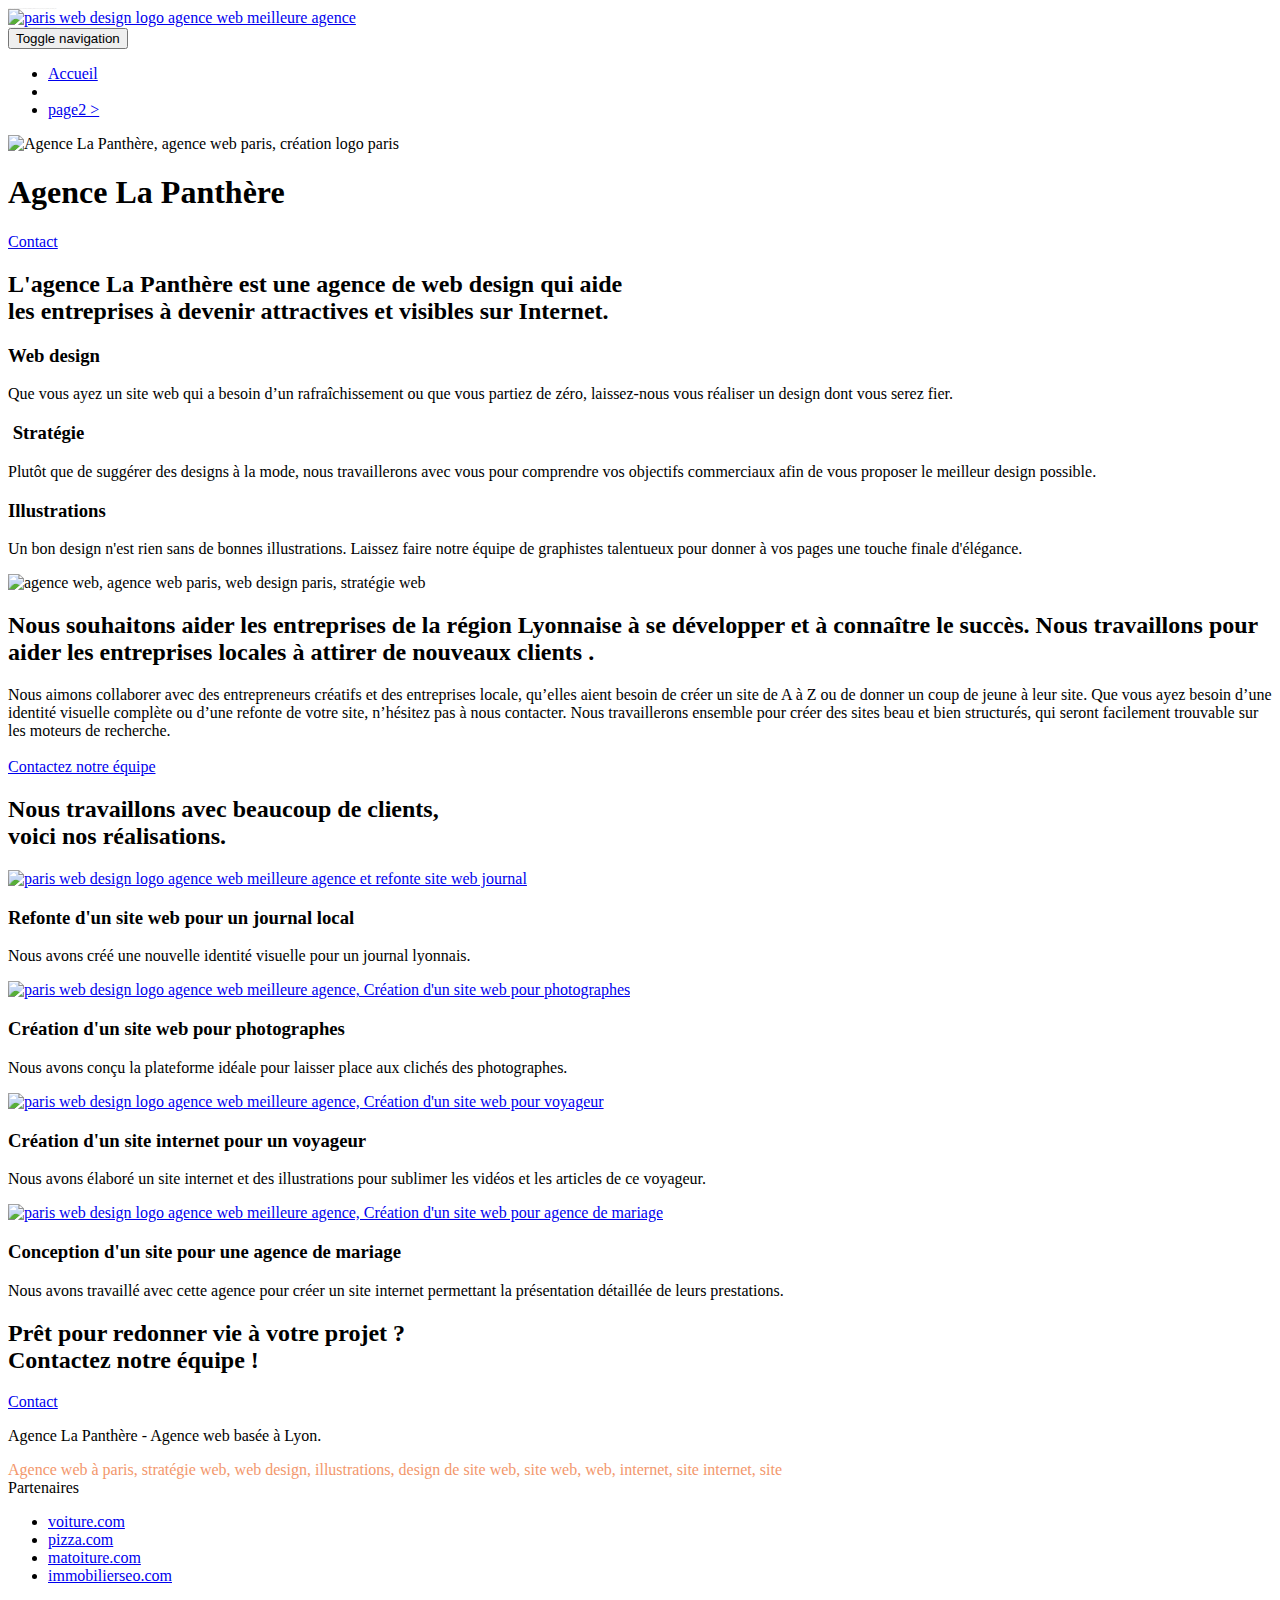
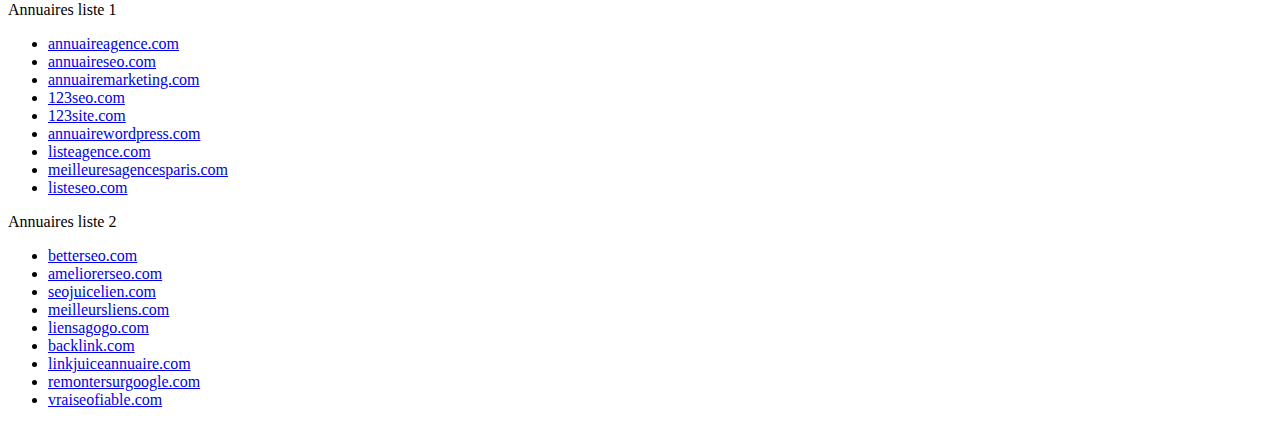
==== index.html @ a248bd43 "refonte structure des titres + header + main + footer et data-success-msg & data-fail-msg sur form" ====
<!doctype html>
<html lang="fr">
<head>
    <meta charset="utf-8">
    <meta name="keywords" content="seo, google, site web, site internet, agence design paris, agence design, agence design,agence design,agence design,agence design,agence design,agence design,agence design,agence design">
    <meta name="description" content="">
    <meta name="viewport" content="width=device-width, initial-scale=1.0, viewport-fit=cover">
    <link rel="shortcut icon" type="image/png" href="favicon.jpg">
    
	<link rel="stylesheet" type="text/css" href="./css/bootstrap.css">
	<link rel="stylesheet" type="text/css" href="style.css">
	<link rel="stylesheet" type="text/css" href="./css/font-awesome.css">
	<link rel="stylesheet" type="text/css" href="./css/et-line.css">
	
    
	<script src="./js/jquery-2.1.0.js"></script>
	<script src="./js/bootstrap.js"></script>
	<script src="./js/blocs.js"></script>
	<script src="./js/jquery.touchSwipe.js" defer></script>
	<script src="./js/gmaps.js"></script>

    <title>La Panthère</title>

    
<!-- Analytics -->
 
<!-- Analytics END -->
    
</head>
<body>
<!-- Principal conteneur -->
<div class="page-container">
    
<!-- bloc-0 -->
<header>
	<div class="bloc bgc-white l-bloc " id="bloc-0">
		<div class="container bloc-sm">
			<nav class="navbar row">
				<div class="navbar-header">
					<div class="keywords" style="color:#cccccc;font-size:1px;">Agence web à paris, stratégie web, web design, illustrations, design de site web, site web, web, internet, site internet, site</div>
					<a class="navbar-brand" href="index.html"><img src="img/agence-la-panthere-monochrome.svg" alt="paris web design logo agence web meilleure agence" height="40" /></a>
					<div class="keywords" style="color:#cccccc;font-size:1px;">Agence web à paris, stratégie web, web design, illustrations, design de site web, site web, web, internet, site internet, site</div>
					<button id="nav-toggle" type="button" class="ui-navbar-toggle navbar-toggle" data-toggle="collapse" data-target=".navbar-1">
						<span class="sr-only">Toggle navigation</span><span class="icon-bar"></span><span class="icon-bar"></span><span class="icon-bar"></span>
					</button>
				</div>
				<div class="collapse navbar-collapse navbar-1 special-dropdown-nav">
					<ul class="site-navigation nav navbar-nav">
						<li>
							<a href="index.html">Accueil</a>
						</li>
						<li>
						</li>
						<li>
							<a href="page2.html">page2 &gt;</a>
						</li>
					</ul>
				</div>
			</nav>
		</div>
	</div>
</header>
<!-- bloc-0 END -->

<main>
	<!-- bloc-1-presentation -->
	<div class="bloc bgc-dark-slate-blue bg-banniere d-bloc bg-t-edge bloc-bg-texture texture-paper b-parallax" id="bloc-1-hero">
		<div class="container bloc-lg">
			<div class="row tight-width-whitespace">
				<div class="col-sm-12">
					<img src="img/logo.png" class="center-block image-resize-mode" width="100" alt="Agence La Panthère, agence web paris, création logo paris" />
					<h1 class="text-center hero-bloc-text tc-white ">
						Agence La Panthère
					</h1>
					<div class="text-center">
						<a href="page2.html" class="btn btn-lg btn-clean btn-rd cta-hero btn-atomic-tangerine" id="cta-hero">Contact</a>
					</div>
				</div>
			</div>
		</div>
	</div>
	<!-- bloc-1-presentation END -->

	<!-- bloc-2-services -->
	<div class="bloc bgc-white l-bloc" id="bloc-2-services">
		<div class="container bloc-md">
			<div class="row">
				<div class="col-sm-12 text-center">
					<h2>L'agence La Panthère est une agence de web design qui aide<br>les entreprises à devenir attractives et visibles sur Internet.</h2>
				</div>
			</div>
			<div class="row voffset-lg med-width-whitespace">
				<div class="col-sm-4">
					<div class="text-center">
						<span class="et-icon-browser sm-shadow icon-dark-slate-blue icons icon-lg"></span>
					</div>
					<h3 class="mg-md text-center">
						Web design
					</h3>
					<p class="text-center ">
						Que vous ayez un site web qui a besoin d&rsquo;un rafraîchissement ou que vous partiez de zéro, laissez-nous vous réaliser un design dont vous serez fier.
					</p>
				</div>
				<div class="col-sm-4">
					<div class="text-center">
						<span class="et-icon-presentation sm-shadow icon-dark-slate-blue icons icon-lg"></span>
					</div>
					<h3 class="mg-md text-center">
						&nbsp;Stratégie
					</h3>
					<p class="text-center ">
						Plutôt que de suggérer des designs à la mode, nous travaillerons avec vous pour comprendre vos objectifs commerciaux afin de vous proposer le meilleur design possible.<br>
					</p>
				</div>
				<div class="col-sm-4">
					<div class="text-center">
						<span class="et-icon-edit sm-shadow icon-dark-slate-blue icons icon-lg"></span>
					</div>
					<h3 class="mg-md text-center">
						Illustrations
					</h3>
					<p class="text-center ">
						Un bon design n'est rien sans de bonnes illustrations. Laissez faire notre équipe de graphistes talentueux pour donner à vos pages une touche finale d'élégance.
					</p>
				</div>
			</div>
			<div class="row voffset-lg voffset">
				<div class="col-xs-12 col-md-8 col-md-offset-2 text-center">
					<img alt="agence web, agence web paris, web design paris, stratégie web" src="img/citation.png" />

				</div>
			</div>
		</div>
	</div>
	<!-- bloc-2-services END -->

	<!-- bloc-3-what-i-do -->
	<div class="bloc tc-white bgc-atomic-tangerine bg-presentation d-bloc bloc-bg-texture texture-paper b-parallax" id="bloc-3-what-i-do">
		<div class="container bloc-lg">
			<div class="row tight-width-whitespace black-background">
				<div class="col-sm-12">
					<h2 class="mg-md text-center tc-white">
						Nous souhaitons aider les entreprises de la région Lyonnaise à se développer et à connaître le succès. Nous travaillons pour aider les entreprises locales à attirer de nouveaux clients .<br>
					</h2>
					<p class="text-center white">
						Nous aimons collaborer avec des entrepreneurs créatifs et des entreprises locale, qu’elles aient besoin de créer un site de A à Z ou de donner un coup de jeune à leur site. Que vous ayez besoin d’une identité visuelle complète ou d’une refonte de votre site, n’hésitez pas à nous contacter. Nous travaillerons ensemble pour créer des sites beau et bien structurés, qui seront facilement trouvable sur les moteurs de recherche. <br><br><a class="ltc-white bold-link" href="page2.html">Contactez notre équipe</a><br>
					</p>
				</div>
			</div>
		</div>
	</div>
	<!-- bloc-3-what-i-do END -->

	<!-- bloc-4-portfolio -->
	<div class="bloc bgc-white bg-lines-h2-bg bg-repeat l-bloc" id="bloc-4-portfolio">
		<div class="container bloc-lg">
			<div class="row">
				<div class="col-sm-12 text-center">
					<h2>Nous travaillons avec beaucoup de clients,<br>voici nos réalisations.</h2>
				</div>
			</div>
			<div class="row tight-width-whitespace portfolio-row">
				<div class="col-sm-6">
					<a href="#" data-lightbox="img/1.jpg" data-gallery-id="gallery-1" data-caption="Refonte d'un site web pour un journal local" data-frame="snapshot-lb"><img src="img/1.jpg" alt="paris web design logo agence web meilleure agence et refonte site web journal" class="img-responsive portfolio-thumb" /></a>
					<h3 class="mg-md text-center">
						Refonte d'un site web pour un journal local
					</h3>
					<p class="text-center">
						Nous avons créé une nouvelle identité visuelle pour un journal lyonnais.
					</p>
				</div>
				<div class="col-sm-6">
					<a href="#" data-lightbox="img/2.jpg" data-gallery-id="gallery-1" data-caption="Création d'un site web pour photographes" data-frame="snapshot-lb"><img src="img/2.jpg" class="img-responsive portfolio-thumb" alt="paris web design logo agence web meilleure agence, Création d'un site web pour photographes" /></a>
					<h3 class="mg-md text-center">
						Création d'un site web pour photographes
					</h3>
					<p class="text-center">
						Nous avons conçu la plateforme idéale pour laisser place aux clichés des photographes.
					</p>
				</div>
			</div>
			<div class="row tight-width-whitespace portfolio-row">
				<div class="col-sm-6">
					<a href="#" data-lightbox="img/3.bmp" data-gallery-id="gallery-1" data-caption="Création d'un site internet pour un voyageur" data-frame="snapshot-lb"><img src="img/3.bmp" class="img-responsive portfolio-thumb" alt="paris web design logo agence web meilleure agence, Création d'un site web pour voyageur"/></a>
					<h3 class="mg-md text-center">
						Création d'un site internet pour un voyageur
					</h3>
					<p class="text-center">
						Nous avons élaboré un site internet et des illustrations pour sublimer les vidéos et les articles de ce voyageur.
					</p>
				</div>
				<div class="col-sm-6">
					<a href="#" data-lightbox="img/4.bmp" data-gallery-id="gallery-1" data-caption="Conception d'un site pour une agence de mariage" data-frame="snapshot-lb"><img src="img/4.bmp" class="img-responsive portfolio-thumb" alt="paris web design logo agence web meilleure agence, Création d'un site web pour agence de mariage" /></a>
					<h3 class="mg-md text-center">
						Conception d'un site pour une agence de mariage
					</h3>
					<p class="text-center">
						Nous avons travaillé avec cette agence pour créer un site internet permettant la présentation détaillée de leurs prestations.
					</p>
				</div>
			</div>
		</div>
	</div>
	<!-- bloc-4-portfolio END -->

	<!-- bloc-5-cta -->
	<div class="bloc bgc-dark-slate-blue bg-banniere d-bloc bloc-bg-texture texture-paper" id="bloc-5-cta">
		<div class="container bloc-lg">
			<div class="row">
				<h2 class="mg-md text-center tc-white">
					Prêt pour redonner vie à votre projet ?<br>Contactez notre équipe !
				</h2>
				<div class="col-sm-12 text-center">
					<a href="page2.html" class="btn btn-atomic-tangerine btn-clean btn-rd btn-lg cta-hero">Contact</a>
				</div>
			</div>
		</div>
	</div>
	<!-- bloc-5-cta END -->
</main>

<footer>
	<!-- Footer - bloc-8 -->
	<div class="bloc bgc-atomic-tangerine d-bloc" id="bloc-8">
		<div class="container bloc-sm">
			<div class="row">
				<div class="col-sm-12">
					<p class="text-center white">
						Agence La Panthère - Agence web basée à Lyon.<br>
					</p>
					<div class="row row-no-gutters social">
						<div class="col-sm-3">
							<div class="text-center">
								<a class="social" href="index.html"><span class="fa fa-twitter icon-md"></span></a>
							</div>
						</div>
						<div class="col-sm-3">
							<div class="text-center">
								<a class="social" href="index.html"><span class="fa fa-facebook icon-md"></span></a>
							</div>
						</div>
						<div class="col-sm-3">
							<div class="text-center">
								<a class="social" href="index.html"><span class="fa fa-dribbble icon-md"></span></a>
							</div>
						</div>
						<div class="col-sm-3">
							<div class="text-center">
								<a class="social" href="index.html"><span class="fa fa-instagram icon-md"></span></a>
							</div>
						</div>
						<div class="keywords" style="color:#F3976C;">Agence web à paris, stratégie web, web design, illustrations, design de site web, site web, web, internet, site internet, site</div>
					</div>
					<div class="row">
						<div class="col-sm-4">
							Partenaires
								<ul>
									<li><a href="voiture.com">voiture.com</a></li>
									<li><a href="pizza.com">pizza.com</a></li>
									<li><a href="matoiture.com">matoiture.com</a></li>
									<li><a href="immobilierseo.com">immobilierseo.com</a></li>
								</ul>		
						</div>
						<div class="col-sm-4">
							Annuaires liste 1
							<ul>
								<li><a href="annuaireagence.com">annuaireagence.com</a></li>
								<li><a href="annuaireseo.com">annuaireseo.com</a></li>
								<li><a href="annuairemarketing.com">annuairemarketing.com</a></li>
								<li><a href="123seoture.com">123seo.com</a></li>
								<li><a href="123site.com">123site.com</a></li>
								<li><a href="annuairewordpress.com">annuairewordpress.com</a></li>
								<li><a href="listeagence.com">listeagence.com</a></li>
								<li><a href="meilleuresagencesparis.com">meilleuresagencesparis.com</a></li>
								<li><a href="listeseo.com">listeseo.com</a></li>
							</ul>
						</div>
						<div class="col-sm-4">
							Annuaires liste 2
							<ul>
								<li><a href="betterseo.com">betterseo.com</a></li>
								<li><a href="ameliorerseo.com">ameliorerseo.com</a></li>
								<li><a href="seojuicelien.com">seojuicelien.com</a></li>
								<li><a href="meilleursliens.com">meilleursliens.com</a></li>
								<li><a href="liensagogo.com">liensagogo.com</a></li>
								<li><a href="backlink.com">backlink.com</a></li>
								<li><a href="linkjuiceannuaire.com">linkjuiceannuaire.com</a></li>
								<li><a href="remontersurgoogle.com">remontersurgoogle.com</a></li>
								<li><a href="vraiseofiable.com">vraiseofiable.com</a></li>
							</ul>
						</div>
					</div>
				</div>
			</div>
		</div>
	</div>
	<!-- Footer - bloc-8 END -->
</footer>
</div>
<!-- Principal conteneur END -->
    

</body>
</html>
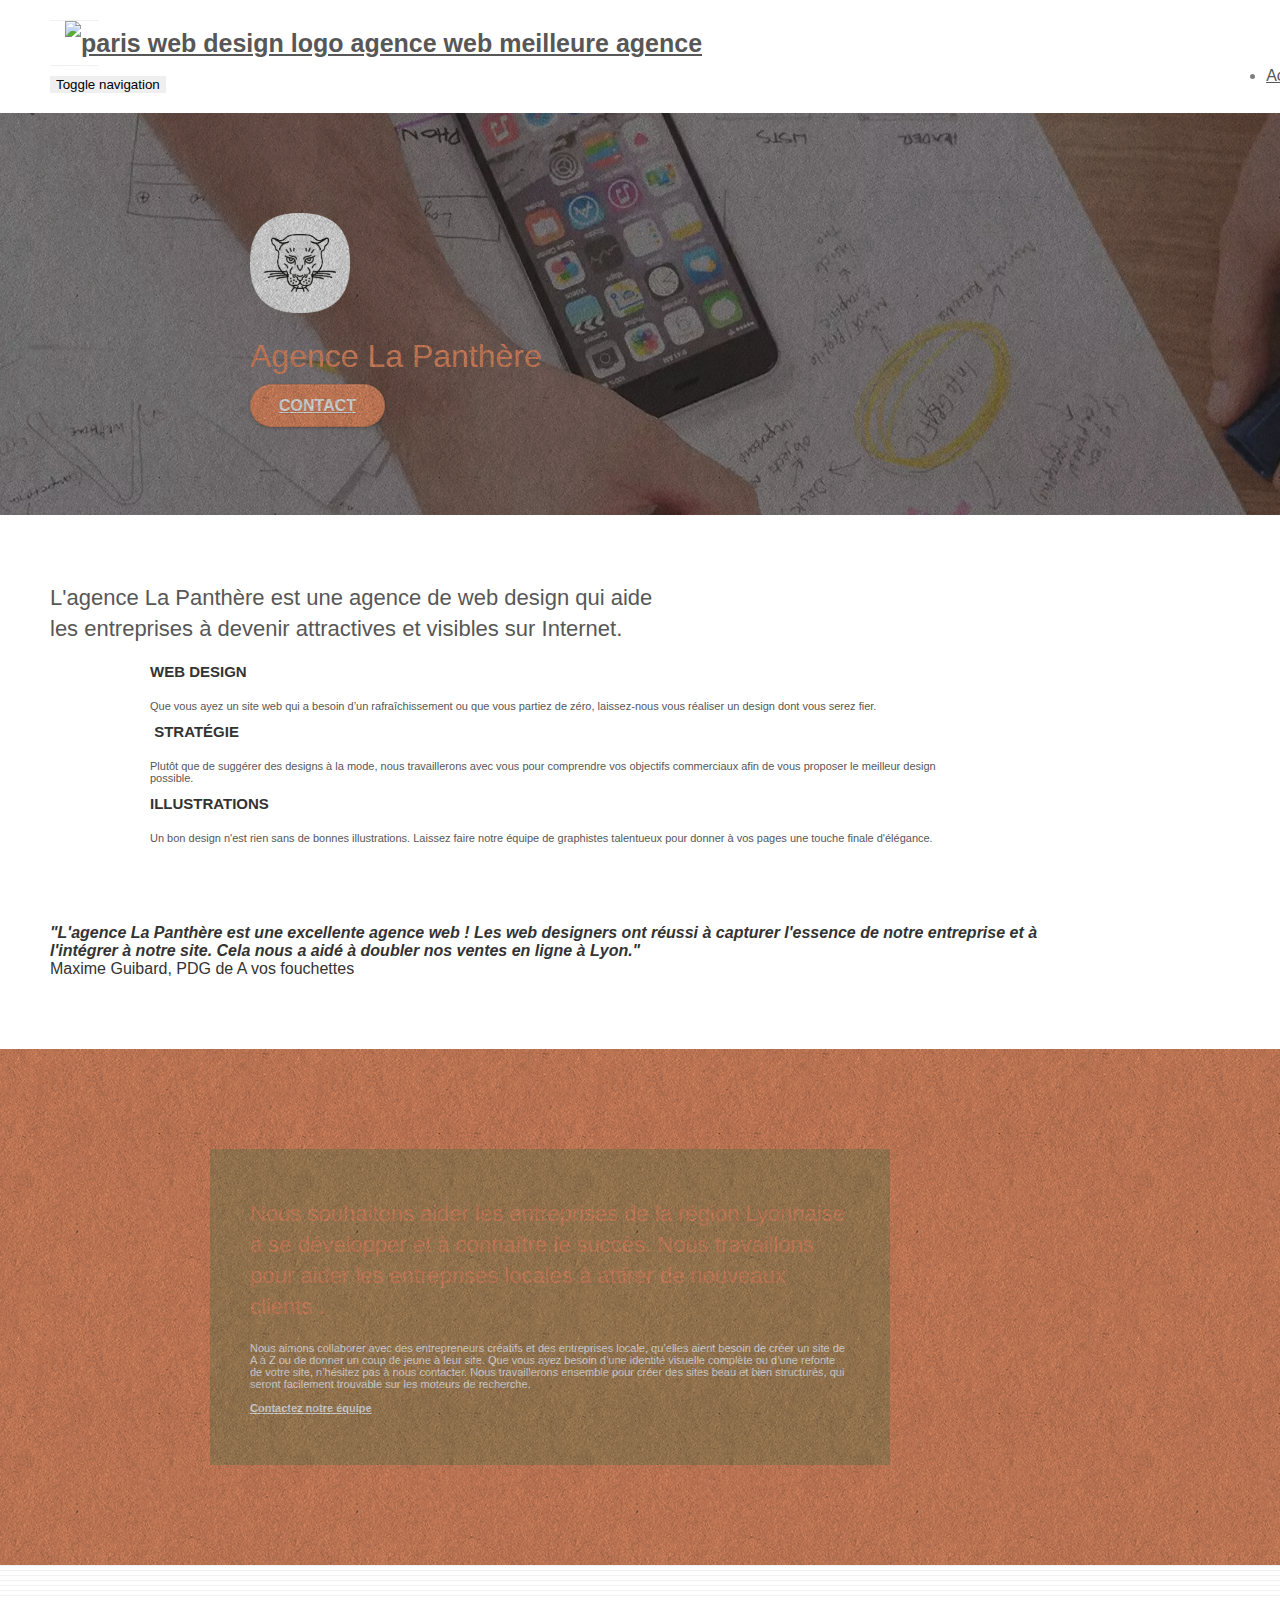
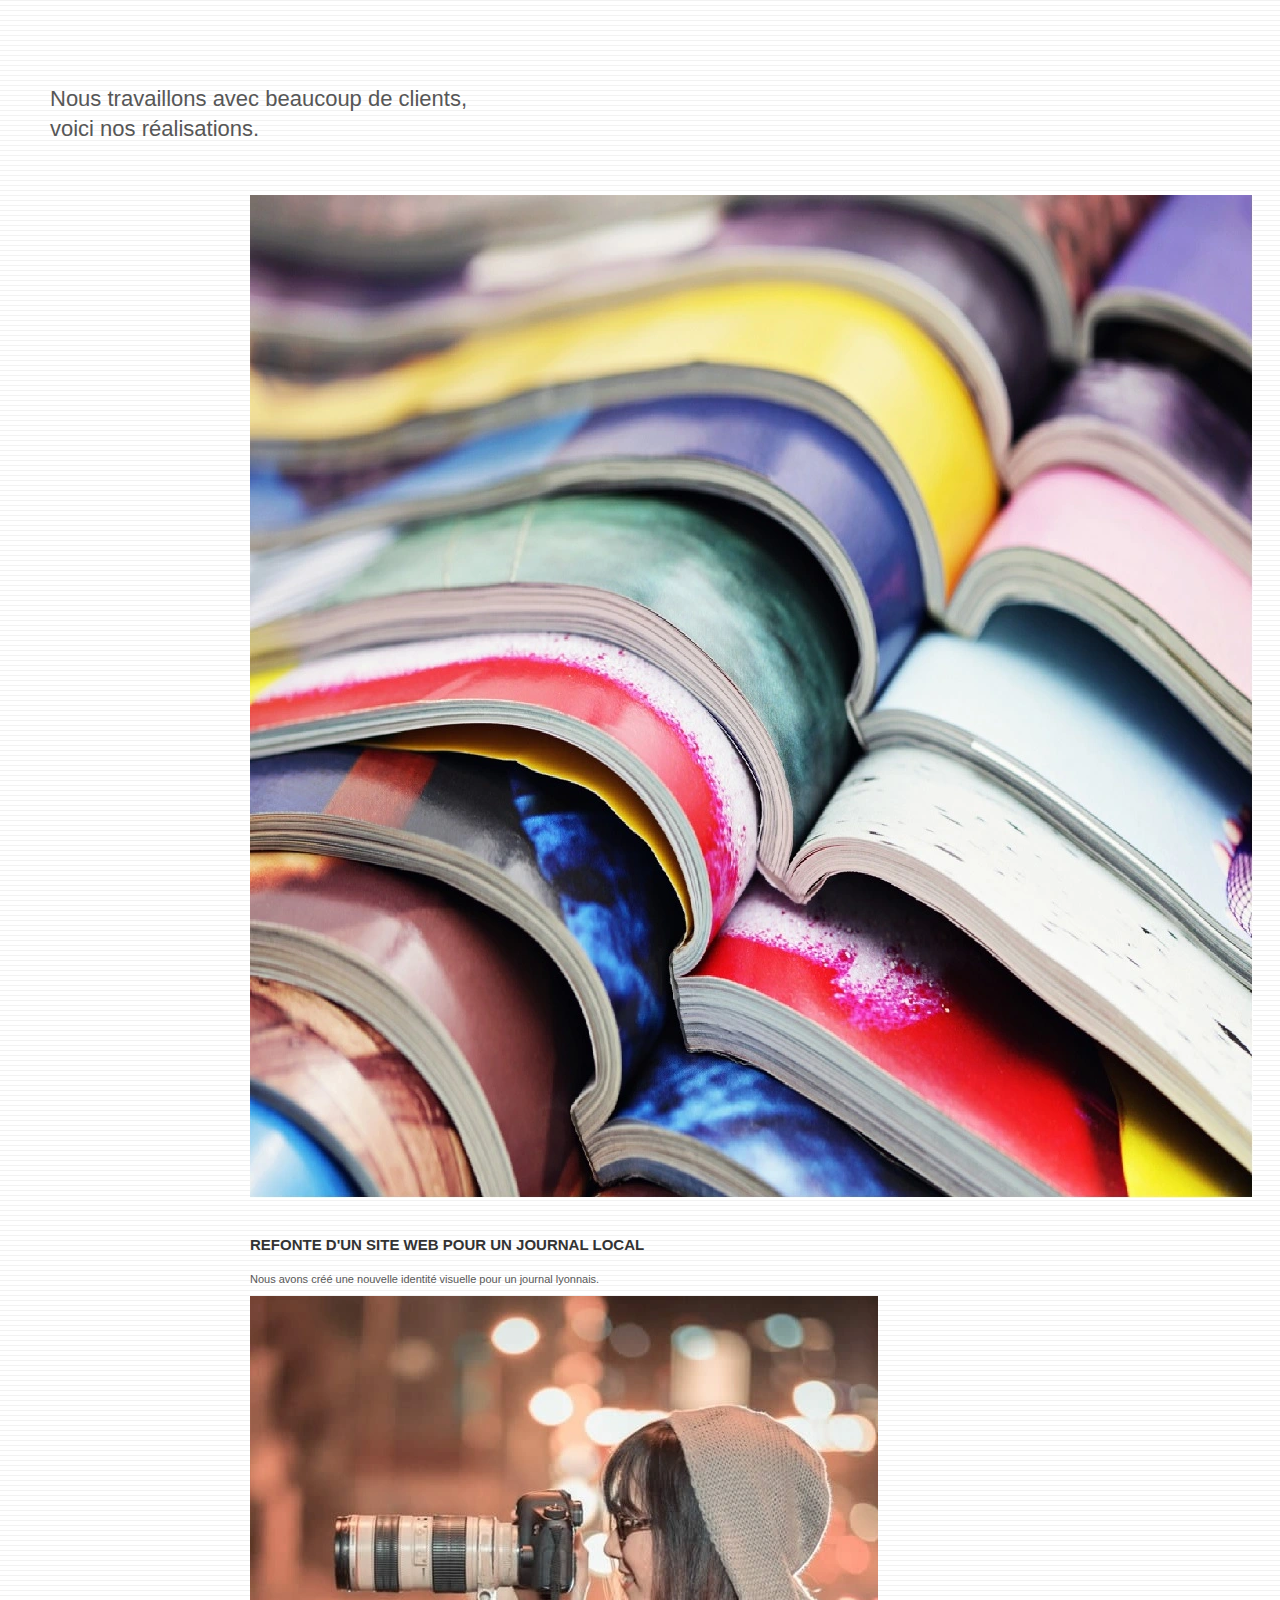
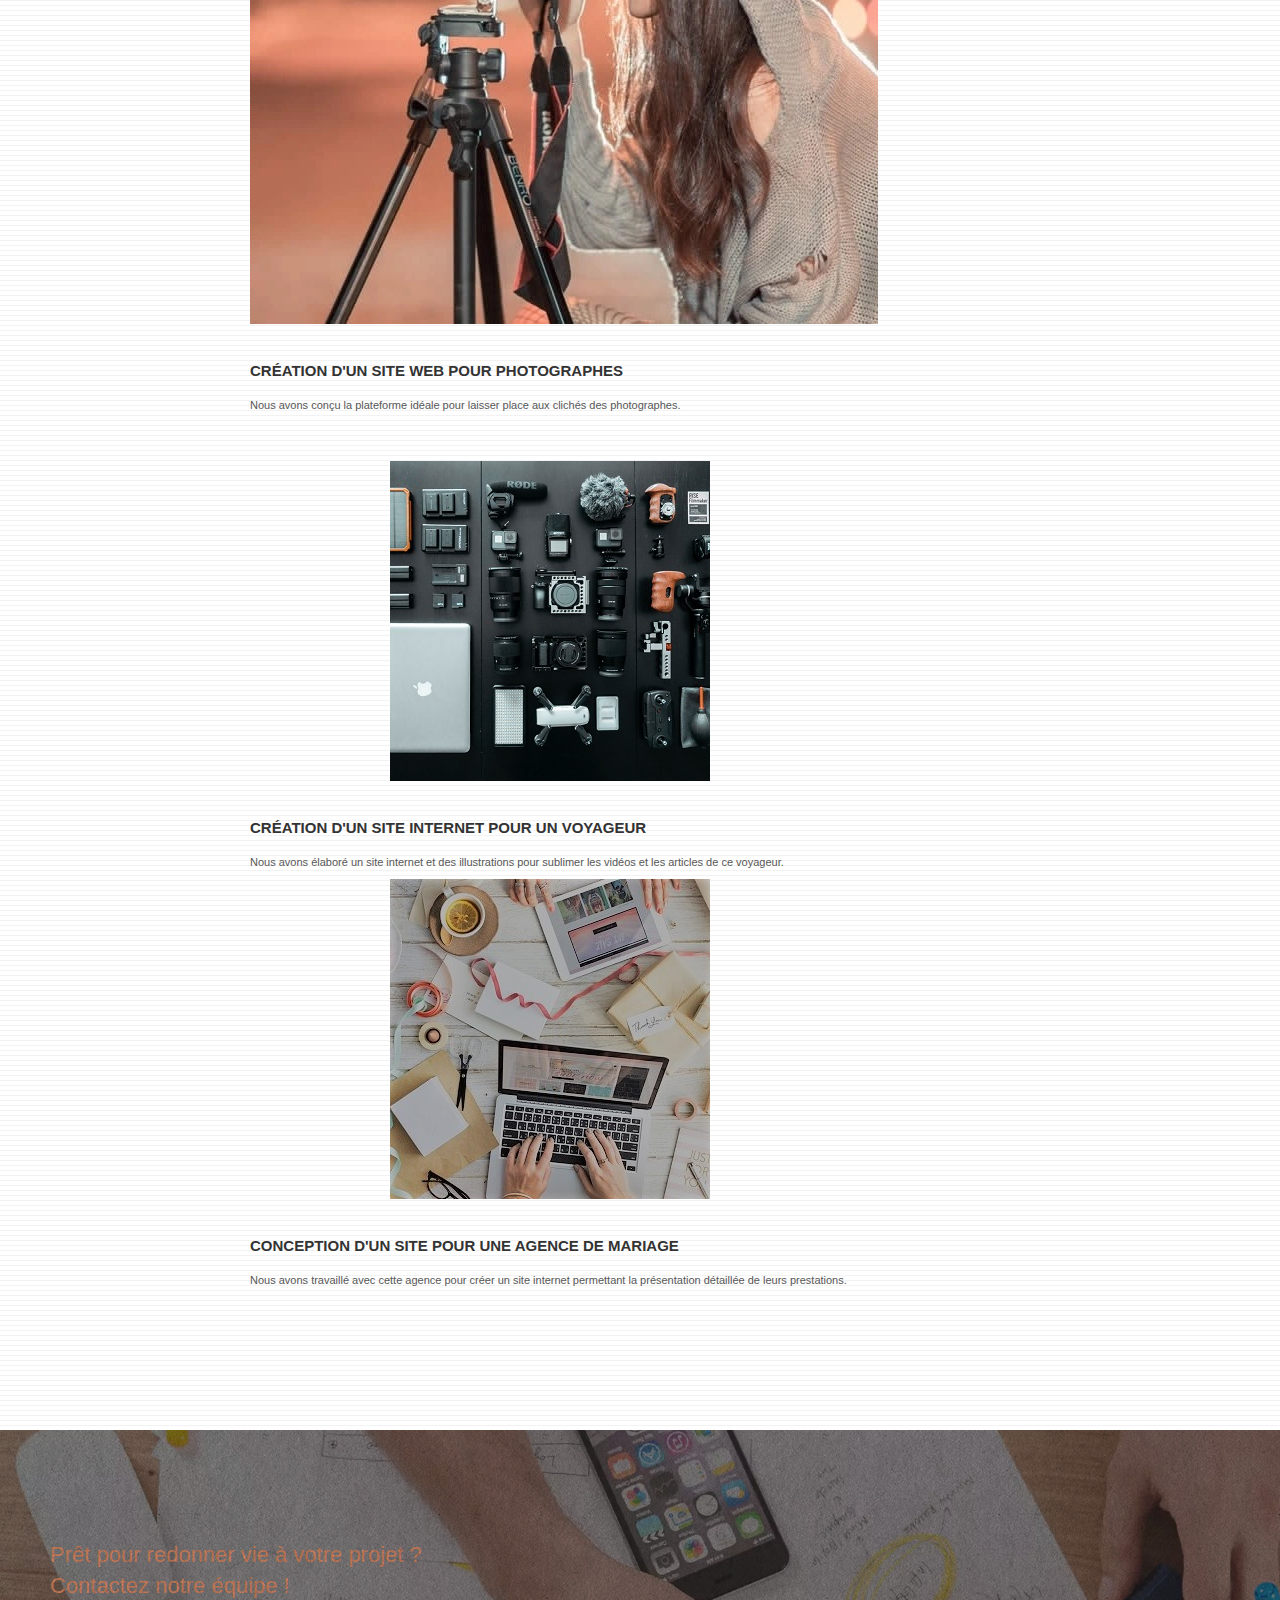
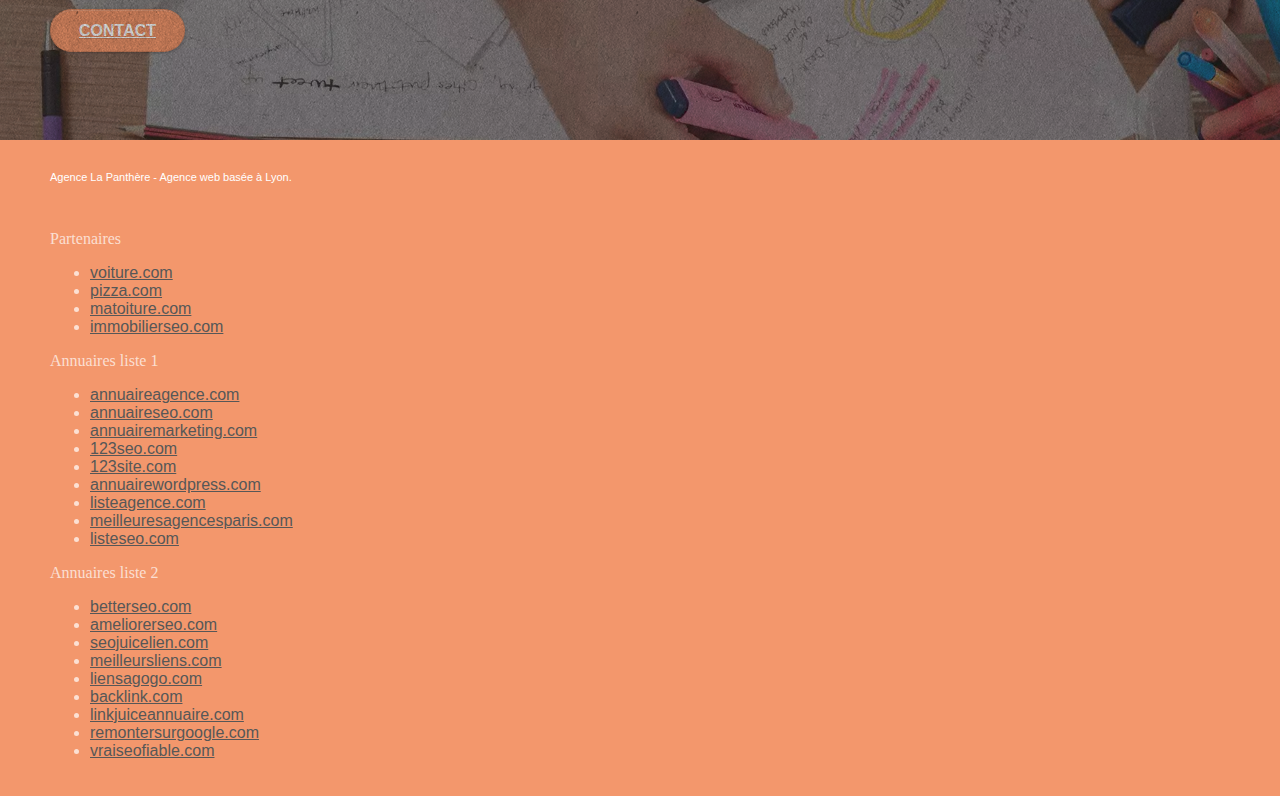
==== commit aa91e0fa: "changed format image to webp for optimisation" ====
--- a/index.html
+++ b/index.html
@@ -5,7 +5,7 @@
     <meta name="keywords" content="seo, google, site web, site internet, agence design paris, agence design, agence design,agence design,agence design,agence design,agence design,agence design,agence design,agence design">
     <meta name="description" content="">
     <meta name="viewport" content="width=device-width, initial-scale=1.0, viewport-fit=cover">
-    <link rel="shortcut icon" type="image/png" href="favicon.jpg">
+    <link rel="shortcut icon" href="favicon.ico">
     
 	<link rel="stylesheet" type="text/css" href="./css/bootstrap.css">
 	<link rel="stylesheet" type="text/css" href="style.css">
@@ -68,7 +68,7 @@
 		<div class="container bloc-lg">
 			<div class="row tight-width-whitespace">
 				<div class="col-sm-12">
-					<img src="img/logo.png" class="center-block image-resize-mode" width="100" alt="Agence La Panthère, agence web paris, création logo paris" />
+					<img src="img_webp/logo.webp" class="center-block image-resize-mode" width="100" alt="Agence La Panthère, agence web paris, création logo paris" />
 					<h1 class="text-center hero-bloc-text tc-white ">
 						Agence La Panthère
 					</h1>
@@ -126,8 +126,12 @@
 			</div>
 			<div class="row voffset-lg voffset">
 				<div class="col-xs-12 col-md-8 col-md-offset-2 text-center">
-					<img alt="agence web, agence web paris, web design paris, stratégie web" src="img/citation.png" />
-
+					<h4><i><b>"L'agence La Panthère est une excellente agence web ! Les
+						web designers ont réussi à capturer l'essence de notre
+						entreprise et à l'intégrer à notre site. Cela nous a aidé à
+						doubler nos ventes en ligne à Lyon."</i></b><br>
+						Maxime Guibard, PDG de A vos fouchettes
+					</h4>
 				</div>
 			</div>
 		</div>
@@ -161,7 +165,7 @@
 			</div>
 			<div class="row tight-width-whitespace portfolio-row">
 				<div class="col-sm-6">
-					<a href="#" data-lightbox="img/1.jpg" data-gallery-id="gallery-1" data-caption="Refonte d'un site web pour un journal local" data-frame="snapshot-lb"><img src="img/1.jpg" alt="paris web design logo agence web meilleure agence et refonte site web journal" class="img-responsive portfolio-thumb" /></a>
+					<a href="#" data-lightbox="img_webp/1.webp" data-gallery-id="gallery-1" data-caption="Refonte d'un site web pour un journal local" data-frame="snapshot-lb"><img src="img_webp/1.webp" alt="paris web design logo agence web meilleure agence et refonte site web journal" class="img-responsive portfolio-thumb" /></a>
 					<h3 class="mg-md text-center">
 						Refonte d'un site web pour un journal local
 					</h3>
@@ -170,7 +174,7 @@
 					</p>
 				</div>
 				<div class="col-sm-6">
-					<a href="#" data-lightbox="img/2.jpg" data-gallery-id="gallery-1" data-caption="Création d'un site web pour photographes" data-frame="snapshot-lb"><img src="img/2.jpg" class="img-responsive portfolio-thumb" alt="paris web design logo agence web meilleure agence, Création d'un site web pour photographes" /></a>
+					<a href="#" data-lightbox="img_webp/2.webp" data-gallery-id="gallery-1" data-caption="Création d'un site web pour photographes" data-frame="snapshot-lb"><img src="img_webp/2.webp" class="img-responsive portfolio-thumb" alt="paris web design logo agence web meilleure agence, Création d'un site web pour photographes" /></a>
 					<h3 class="mg-md text-center">
 						Création d'un site web pour photographes
 					</h3>
@@ -181,7 +185,7 @@
 			</div>
 			<div class="row tight-width-whitespace portfolio-row">
 				<div class="col-sm-6">
-					<a href="#" data-lightbox="img/3.bmp" data-gallery-id="gallery-1" data-caption="Création d'un site internet pour un voyageur" data-frame="snapshot-lb"><img src="img/3.bmp" class="img-responsive portfolio-thumb" alt="paris web design logo agence web meilleure agence, Création d'un site web pour voyageur"/></a>
+					<a href="#" data-lightbox="img_webp/3.webp" data-gallery-id="gallery-1" data-caption="Création d'un site internet pour un voyageur" data-frame="snapshot-lb"><img src="img_webp/3.webp" class="img-responsive portfolio-thumb" alt="paris web design logo agence web meilleure agence, Création d'un site web pour voyageur"/></a>
 					<h3 class="mg-md text-center">
 						Création d'un site internet pour un voyageur
 					</h3>
@@ -190,7 +194,7 @@
 					</p>
 				</div>
 				<div class="col-sm-6">
-					<a href="#" data-lightbox="img/4.bmp" data-gallery-id="gallery-1" data-caption="Conception d'un site pour une agence de mariage" data-frame="snapshot-lb"><img src="img/4.bmp" class="img-responsive portfolio-thumb" alt="paris web design logo agence web meilleure agence, Création d'un site web pour agence de mariage" /></a>
+					<a href="#" data-lightbox="img_webp/4.webp" data-gallery-id="gallery-1" data-caption="Conception d'un site pour une agence de mariage" data-frame="snapshot-lb"><img src="img_webp/4.webp" class="img-responsive portfolio-thumb" alt="paris web design logo agence web meilleure agence, Création d'un site web pour agence de mariage" /></a>
 					<h3 class="mg-md text-center">
 						Conception d'un site pour une agence de mariage
 					</h3>
--- a/style.css
+++ b/style.css
@@ -0,0 +1,1042 @@
+body {
+    margin: 0;
+    padding: 0;
+    background: #FFF;
+    overflow-x: hidden;
+    -webkit-font-smoothing: antialiased;
+    -moz-osx-font-smoothing: grayscale;
+}
+
+a,
+button {
+    transition: all .3s ease-in-out;
+    outline: none!important;
+}
+
+a:hover {
+    text-decoration: none;
+    cursor: pointer;
+}
+
+#page-loading-blocs-notifaction {
+    position: fixed;
+    top: 0;
+    bottom: 0;
+    width: 100%;
+    z-index: 100000;
+    background: #FFFFFF url("img/pageload-spinner.gif") no-repeat center center;
+}
+
+.bloc {
+    width: 100%;
+    clear: both;
+    background: 50% 50% no-repeat;
+    padding: 0 50px;
+    -webkit-background-size: cover;
+    -moz-background-size: cover;
+    -o-background-size: cover;
+    background-size: cover;
+    position: relative;
+}
+
+.bloc .container {
+    padding-left: 0;
+    padding-right: 0;
+}
+
+.bloc-lg {
+    padding: 100px 50px;
+}
+
+.bloc-md {
+    padding: 50px;
+}
+
+.bloc-sm {
+    padding: 20px 50px;
+}
+
+.bg-center,
+.bg-l-edge,
+.bg-r-edge,
+.bg-t-edge,
+.bg-b-edge,
+.bg-tl-edge,
+.bg-bl-edge,
+.bg-tr-edge,
+.bg-br-edge,
+.bg-repeat {
+    -webkit-background-size: auto!important;
+    -moz-background-size: auto!important;
+    -o-background-size: auto!important;
+    background-size: auto!important;
+}
+
+.bg-repeat {
+    background: repeat;
+}
+
+.bg-t-edge {
+    background: top no-repeat;
+}
+
+.bloc-bg-texture::before {
+    content: "";
+    background-size: 2px 2px;
+    position: absolute;
+    top: 0;
+    bottom: 0;
+    left: 0;
+    right: 0;
+}
+
+.texture-paper::before {
+    background: url("img_webp/texture-paper.webp");
+    background-size: 280px 280px;
+}
+
+.b-parallax {
+    background-attachment: fixed;
+}
+
+.d-bloc {
+    color: rgba(255, 255, 255, .7);
+}
+
+.d-bloc button:hover {
+    color: rgba(255, 255, 255, .9);
+}
+
+.d-bloc .icon-round,
+.d-bloc .icon-square,
+.d-bloc .icon-rounded,
+.d-bloc .icon-semi-rounded-a,
+.d-bloc .icon-semi-rounded-b {
+    border-color: rgba(255, 255, 255, .9);
+}
+
+.d-bloc .divider-h span {
+    border-color: rgba(255, 255, 255, .2);
+}
+
+.d-bloc .a-btn,
+.d-bloc .navbar a,
+.d-bloc .navbar-brand,
+.d-bloc a .icon-sm,
+.d-bloc a .icon-md,
+.d-bloc a .icon-lg,
+.d-bloc a .icon-xl,
+.d-bloc h1 a,
+.d-bloc h2 a,
+.d-bloc h3 a,
+.d-bloc h4 a,
+.d-bloc h5 a,
+.d-bloc h6 a,
+.d-bloc p a {
+    color: rgba(255, 255, 255, .6);
+}
+
+.d-bloc .a-btn:hover,
+.d-bloc .navbar a:hover,
+.d-bloc .navbar-brand:hover,
+.d-bloc a:hover .icon-sm,
+.d-bloc a:hover .icon-md,
+.d-bloc a:hover .icon-lg,
+.d-bloc a:hover .icon-xl,
+.d-bloc h1 a:hover,
+.d-bloc h2 a:hover,
+.d-bloc h3 a:hover,
+.d-bloc h4 a:hover,
+.d-bloc h5 a:hover,
+.d-bloc h6 a:hover,
+.d-bloc p a:hover {
+    color: rgba(255, 255, 255, 1);
+}
+
+.d-bloc .navbar-toggle .icon-bar {
+    background: rgba(255, 255, 255, 1);
+}
+
+.d-bloc .btn-wire,
+.d-bloc .btn-wire:hover {
+    color: rgba(255, 255, 255, 1);
+    border-color: rgba(255, 255, 255, 1);
+}
+
+.d-bloc .panel {
+    color: rgba(0, 0, 0, .5);
+}
+
+.d-bloc .panel button:hover {
+    color: rgba(0, 0, 0, .7);
+}
+
+.d-bloc .panel icon {
+    border-color: rgba(0, 0, 0, .7);
+}
+
+.d-bloc .panel .divider-h span {
+    border-color: rgba(0, 0, 0, .1);
+}
+
+.d-bloc .panel .a-btn {
+    color: rgba(0, 0, 0, .6);
+}
+
+.d-bloc .panel .a-btn:hover {
+    color: rgba(0, 0, 0, 1);
+}
+
+.d-bloc .panel .btn-wire,
+.d-bloc .panel .btn-wire:hover {
+    color: rgba(0, 0, 0, .7);
+    border-color: rgba(0, 0, 0, .3);
+}
+
+.d-bloc .panel,
+.l-bloc {
+    color: rgba(0, 0, 0, .5);
+}
+
+.d-bloc .panel button:hover,
+.l-bloc button:hover {
+    color: rgba(0, 0, 0, .7);
+}
+
+.l-bloc .icon-round,
+.l-bloc .icon-square,
+.l-bloc .icon-rounded,
+.l-bloc .icon-semi-rounded-a,
+.l-bloc .icon-semi-rounded-b {
+    border-color: rgba(0, 0, 0, .7);
+}
+
+.d-bloc .panel .divider-h span,
+.l-bloc .divider-h span {
+    border-color: rgba(0, 0, 0, .1);
+}
+
+.d-bloc .panel .a-btn,
+.l-bloc .a-btn,
+.l-bloc .navbar a,
+.l-bloc .navbar-brand,
+.l-bloc a .icon-sm,
+.l-bloc a .icon-md,
+.l-bloc a .icon-lg,
+.l-bloc a .icon-xl,
+.l-bloc h1 a,
+.l-bloc h2 a,
+.l-bloc h3 a,
+.l-bloc h4 a,
+.l-bloc h5 a,
+.l-bloc h6 a,
+.l-bloc p a {
+    color: rgba(0, 0, 0, .6);
+}
+
+.d-bloc .panel .a-btn:hover,
+.l-bloc .a-btn:hover,
+.l-bloc .navbar a:hover,
+.l-bloc .navbar-brand:hover,
+.l-bloc a:hover .icon-sm,
+.l-bloc a:hover .icon-md,
+.l-bloc a:hover .icon-lg,
+.l-bloc a:hover .icon-xl,
+.l-bloc h1 a:hover,
+.l-bloc h2 a:hover,
+.l-bloc h3 a:hover,
+.l-bloc h4 a:hover,
+.l-bloc h5 a:hover,
+.l-bloc h6 a:hover,
+.l-bloc p a:hover {
+    color: rgba(0, 0, 0, 1);
+}
+
+.l-bloc .navbar-toggle .icon-bar {
+    color: rgba(0, 0, 0, .6);
+}
+
+.d-bloc .panel .btn-wire,
+.d-bloc .panel .btn-wire:hover,
+.l-bloc .btn-wire,
+.l-bloc .btn-wire:hover {
+    color: rgba(0, 0, 0, .7);
+    border-color: rgba(0, 0, 0, .3);
+}
+
+.voffset {
+    margin-top: 30px;
+}
+
+.voffset-lg {
+    margin-top: 80px;
+}
+
+.row-no-gutters {
+    margin-right: 0;
+    margin-left: 0;
+}
+
+.row.row-no-gutters > [class^="col-"],
+.row.row-no-gutters > [class*=" col-"] {
+    padding-right: 0;
+    padding-left: 0;
+}
+
+#bloc-1-hero h1 {
+    font-size: 32px;
+}
+
+.navbar {
+    margin-bottom: 0;
+    z-index: 1;
+}
+
+.navbar-brand {
+    height: auto;
+    padding: 3px 15px;
+    font-size: 25px;
+    font-weight: normal;
+    font-weight: 600;
+    line-height: 44px;
+}
+
+.navbar-brand img {
+    max-height: 200px;
+    margin: 0 5px 0 0;
+    display: inline;
+}
+
+.navbar-brand img[src$=svg] {
+    min-width: 100px;
+}
+
+.nav-center .navbar-brand img {
+    margin: 0;
+}
+
+.navbar .nav {
+    padding-top: 2px;
+    margin-right: -16px;
+    float: right;
+    z-index: 1;
+}
+
+.nav > li {
+    float: left;
+    margin-top: 4px;
+    font-size: 16px;
+}
+
+.navbar-nav .open .dropdown-menu > li > a {
+    text-align: inherit;
+}
+
+.nav > li a:hover,
+.nav > li a:focus {
+    background: transparent;
+}
+
+.navbar-toggle {
+    margin: 10px 10px 0 0;
+    border: 0px;
+}
+
+.navbar-toggle:hover {
+    background: transparent!important;
+}
+
+.navbar-toggle .icon-bar {
+    background-color: rgba(0, 0, 0, .5);
+    width: 26px;
+}
+
+.nav-invert .navbar .nav {
+    float: left;
+}
+
+.nav-invert .navbar-header,
+.nav-invert .navbar-brand {
+    float: right;
+    position: relative;
+    z-index: 2;
+}
+
+@media (min-width: 768px) {
+    .site-navigation {
+        position: absolute;
+        top: 50%;
+        right: 20px;
+        transform: translate(0, -50%);
+        -webkit-transform: translateY(-50%);
+    }
+    .nav > li .dropdown-menu a,
+    .nav > li .dropdown-menu a:hover {
+        color: #484848;
+    }
+    .nav-invert .site-navigation {
+        left: 0;
+        right: 0;
+    }
+    .nav-center {
+        text-align: center;
+    }
+    .nav-center .navbar-header {
+        width: 100%;
+    }
+    .nav-center .navbar-header,
+    .nav-center .navbar-brand,
+    .nav-center .nav > li {
+        float: none;
+        display: inline-block;
+    }
+    .nav-center .site-navigation {
+        position: relative;
+        width: 100%;
+        right: 0;
+        margin-right: 0px;
+        margin-top: 20px;
+    }
+    .nav-center.mini-nav .navbar-toggle {
+        float: none;
+        margin: 10px auto 0;
+    }
+}
+
+.nav > li > .dropdown a {
+    background: none!important;
+    display: block;
+    padding: 14px 15px;
+}
+
+nav .caret {
+    margin: 0 5px;
+}
+
+.dropdown-menu .dropdown-menu {
+    top: -8px;
+    left: 100%;
+}
+
+.dropdown-menu .dropmenu-flow-right {
+    top: 100%;
+    left: 0;
+    margin-left: -1px;
+    border-top-left-radius: 0;
+    border-top-right-radius: 0;
+}
+
+.dropdown-menu .dropdown span {
+    border: 4px solid black;
+    border-top-color: transparent;
+    border-right-color: transparent;
+    border-bottom-color: transparent;
+    margin: 6px -5px 0 0!important;
+    float: right;
+}
+
+.mg-md {
+    margin-top: 10px;
+    margin-bottom: 20px;
+}
+
+.mg-lg {
+    margin-top: 10px;
+    margin-bottom: 40px;
+}
+
+.btn {
+    margin: 0 5px 5px 0;
+}
+
+.btn.pull-right {
+    margin: 0 0 5px 5px;
+}
+
+.btn-d,
+.btn-d:hover,
+.btn-d:focus {
+    color: #FFF;
+    background: rgba(0, 0, 0, .3);
+}
+
+button {
+    outline: none!important;
+}
+
+.btn-rd {
+    border-radius: 40px;
+}
+
+.btn-clean {
+    border: 1px solid rgba(0, 0, 0, .08);
+    border-bottom-color: rgba(0, 0, 0, .1);
+    text-shadow: 0 1px 0 rgba(0, 0, 1, .1);
+    box-shadow: 0 1px 3px rgba(0, 0, 1, .25), inset 0 1px 0 0 rgba(255, 255, 255, .15);
+}
+
+.icon-md {
+    font-size: 30px!important;
+}
+
+.icon-lg {
+    font-size: 60px!important;
+}
+
+.sm-shadow {
+    text-shadow: 0 1px 2px rgba(0, 0, 0, .3);
+}
+
+.panel-sq,
+.panel-sq .panel-heading,
+.panel-sq .panel-footer {
+    border-radius: 0;
+}
+
+.panel-rd {
+    border-radius: 30px;
+}
+
+.panel-rd .panel-heading {
+    border-radius: 29px 29px 0 0;
+}
+
+.panel-rd .panel-footer {
+    border-radius: 0 0 29px 29px;
+}
+
+.form-control {
+    border-color: rgba(0, 0, 0, .1);
+    box-shadow: none;
+}
+
+.scrollToTop {
+    width: 40px;
+    height: 40px;
+    position: fixed;
+    bottom: 20px;
+    right: 20px;
+    opacity: 0;
+    z-index: 500;
+    transition: all .3s ease-in-out;
+}
+
+.scrollToTop span {
+    margin-top: 6px;
+}
+
+.showScrollTop {
+    font-size: 14px;
+    opacity: 1;
+}
+
+a[data-lightbox] {
+    position: relative;
+    display: block;
+    text-align: center;
+}
+
+a[data-lightbox]:hover::before {
+    content: "+";
+    font-family: "HelveticaNeue-Light", "Helvetica Neue Light", "Helvetica Neue", Helvetica, Arial;
+    font-size: 32px;
+    width: 50px;
+    height: 50px;
+    margin-left: -25px;
+    border-radius: 50%;
+    background: rgba(0, 0, 0, .6);
+    color: #FFF;
+    font-weight: 100;
+    z-index: 1;
+    position: absolute;
+    top: 50%;
+    transform: translateY(-50%);
+    -webkit-transform: translateY(-50%);
+}
+
+a[data-lightbox]:hover img {
+    opacity: 0.6;
+    -webkit-animation-fill-mode: none;
+    animation-fill-mode: none;
+}
+
+#lightbox-modal {
+    display: flex;
+    align-items: center;
+}
+
+#lightbox-modal .modal-dialog {
+    width: 90%;
+    max-width: 900px;
+    margin: 0 auto 0;
+}
+
+#lightbox-modal .modal-dialog img {
+    max-height: 90vh;
+    margin: 0 auto;
+}
+
+.lightbox-caption {
+    padding: 20px;
+    color: #FFF;
+    background: rgba(0, 0, 0, .5);
+    position: absolute;
+    left: 15px;
+    right: 15px;
+    bottom: 5px;
+}
+
+.close-lightbox {
+    color: #FFF;
+    font-size: 30px;
+    position: absolute;
+    top: 20px;
+    right: 20px;
+    z-index: 20;
+    background: rgba(0, 0, 0, .5);
+    border: none;
+    line-height: 30px;
+    padding: 0 9px 5px;
+    opacity: 0.3;
+}
+
+.close-lightbox:hover,
+.next-lightbox:hover,
+.prev-lightbox:hover {
+    opacity: 1.0;
+    color: #FFF;
+}
+
+.next-lightbox,
+.prev-lightbox {
+    font-size: 20px;
+    color: rgba(255, 255, 255, .9);
+    background: rgba(0, 0, 0, .5);
+    transition: all .2s ease-in-out;
+    position: absolute;
+    top: 45%;
+    z-index: 1;
+    opacity: 0.4;
+}
+
+.next-lightbox {
+    padding: 6px 8px 1px 13px;
+    right: 25px;
+}
+
+.prev-lightbox {
+    padding: 6px 13px 1px 10px;
+    left: 25px;
+}
+
+.snapshot-lb .modal-body {
+    padding-bottom: 45px;
+}
+
+.snapshot-lb .lightbox-caption {
+    padding: 0;
+    color: rgba(0, 0, 0, .5);
+    background: none;
+}
+
+h1,
+h2,
+h3,
+h4,
+h5,
+h6,
+p,
+label,
+.btn,
+a {
+    font-family: "helvetica";
+    font-weight: 400;
+    color: #575757!important;
+}
+
+.container {
+    max-width: 1000px;
+}
+
+.hero-bloc-text {
+    font-size: 38px;
+}
+
+.hero-bloc-text-sub {
+    font-size: 36px;
+}
+
+.statement-bloc-text {
+    line-height: 26px;
+    font-style: italic;
+    font-size: 20px;
+    text-align: center;
+    font-weight: lighter;
+    max-width: 520px;
+    margin: auto auto auto auto;
+}
+
+p {
+    font-size: 11px;
+}
+
+.tight-width-whitespace {
+    max-width: 600px;
+    margin: auto auto auto auto;
+}
+
+.h1 {
+    font-size: 20px;
+    font-family: "Open Sans";
+}
+
+.cta-hero {
+    margin-top: 22px;
+    color: #FFFFFF!important;
+    text-transform: uppercase;
+    padding: 12px 28px 12px 28px;
+    font-size: 16px;
+    font-weight: 700;
+}
+
+.social {
+    max-width: 400px;
+    margin: auto auto auto auto;
+}
+
+h2 {
+    font-size: 22px;
+    line-height: 1.4em;
+}
+
+h3 {
+    font-size: 15px;
+    text-transform: uppercase;
+    font-weight: 700;
+    color: #333333!important;
+}
+
+.med-width-whitespace {
+    max-width: 800px;
+    margin: auto auto auto auto;
+    box-shadow: 0px 0px 0px #000000;
+}
+
+h1 {
+    color: #333333!important;
+}
+
+h4 {
+    color: #333333!important;
+}
+
+.icons {
+    margin-bottom: 14px;
+    margin-top: 24px;
+}
+
+.white {
+    color: #FFFFFF!important;
+}
+
+.portfolio-thumb {
+    margin-bottom: 24px;
+}
+
+.portfolio-row {
+    margin-bottom: 44px;
+    margin-top: 50px;
+}
+
+.avatar {
+    box-shadow: 0px 4px 9px rgba(0, 0, 0, 0.3);
+}
+
+.black-background {
+    background-color: rgba(165, 147, 99, 0.7);
+    padding: 40px 40px 40px 40px;
+}
+
+.bold-link {
+    font-weight: 900;
+    text-decoration: underline!important;
+}
+
+.bgc-white {
+    background-color: #FFFFFF;
+}
+
+.bgc-dark-slate-blue {
+    background-color: #364577;
+}
+
+.bgc-atomic-tangerine {
+    background-color: #F3976C;
+}
+
+.tc-white {
+    color: #F3976C!important;
+}
+
+.btn-atomic-tangerine {
+    background: #F3976C;
+    color: #FFFFFF!important;
+}
+
+.btn-atomic-tangerine:hover {
+    background: #c27956!important;
+    color: #FFFFFF!important;
+}
+
+.ltc-white {
+    color: #FFFFFF!important;
+}
+
+.ltc-white:hover {
+    color: #cccccc!important;
+}
+
+.ltc-atomic-tangerine {
+    color: #F3976C!important;
+}
+
+.ltc-atomic-tangerine:hover {
+    color: #c27956!important;
+}
+
+.icon-dark-slate-blue {
+    color: #364577!important;
+    border-color: #364577!important;
+}
+
+.bg-dots-bg {
+    background-image: url("img_webp/dots-bg.webp");
+}
+
+.bg-lines-h2-bg {
+    background-image: url("img_webp/lines-h2-bg.webp");
+}
+
+.bg-banniere {
+    background-image: url("img_webp/agence-la-panthere.webp");
+}
+
+.bg-presentation {
+    background-image: url("img_webp/image-de-presentation.webp");
+}
+
+@media (max-width: 1024px) {
+    .bloc {
+        padding-left: 20px;
+        padding-right: 20px;
+    }
+    .bloc.full-width-bloc,
+    .bloc-tile-2.full-width-bloc .container,
+    .bloc-tile-3.full-width-bloc .container,
+    .bloc-tile-4.full-width-bloc .container {
+        padding-left: 0;
+        padding-right: 0;
+    }
+}
+
+@media (max-width: 992px) and (min-width: 768px) {
+    .navbar .nav {
+        max-width: 80%
+    }
+    .nav-center.navbar .nav {
+        max-width: 100%
+    }
+}
+
+@media only screen and (min-device-width: 768px) and (max-device-width: 1024px) and (orientation: landscape) {
+    .b-parallax {
+        background-attachment: scroll;
+    }
+}
+
+@media only screen and (min-device-width: 1024px) and (max-device-width: 1366px) and (-webkit-min-device-pixel-ratio: 1.5) {
+    .b-parallax {
+        background-attachment: scroll;
+    }
+}
+
+@media (max-width: 991px) {
+    .container {
+        width: 100%;
+    }
+    .b-parallax {
+        background-attachment: scroll;
+    }
+    .page-container,
+    #hero-bloc {
+        overflow-x: hidden;
+        position: relative;
+    }
+    .bloc {
+        padding-left: constant(safe-area-inset-left);
+        padding-right: constant(safe-area-inset-right);
+    }
+    .bloc-group,
+    .bloc-group .bloc {
+        display: block;
+        width: 100%;
+    }
+    .bloc-fill-screen .fill-bloc-top-edge,
+    .bloc-fill-screen .fill-bloc-bottom-edge {
+        padding: 0 20px;
+        padding-left: constant(safe-area-inset-left);
+        padding-right: constant(safe-area-inset-right);
+    }
+}
+
+@media (max-width: 767px) {
+    .page-container {
+        overflow-x: hidden;
+        position: relative;
+    }
+    h1,
+    h2,
+    h3,
+    h4,
+    h5,
+    h6,
+    p,
+    #disqus_thread {
+        padding-left: 10px!important;
+        padding-right: 10px!important;
+    }
+    .b-parallax {
+        background-attachment: scroll;
+    }
+    .navbar .nav {
+        padding-top: 0;
+        border-top: 1px solid rgba(0, 0, 0, .2);
+        float: none!important;
+    }
+    .navbar.row {
+        margin-left: 0;
+        margin-right: 0;
+    }
+    .site-navigation {
+        position: inherit;
+        transform: none;
+        -webkit-transform: none;
+        -ms-transform: none;
+    }
+    .nav > li {
+        margin-top: 0;
+        border-bottom: 1px solid rgba(0, 0, 0, .1);
+        background: rgba(0, 0, 0, .05);
+        text-align: left;
+        padding-left: 15px;
+        width: 100%;
+    }
+    .nav > li:hover {
+        background: rgba(0, 0, 0, .08);
+    }
+    .dropdown .dropdown a .caret {
+        float: none;
+        margin: 5px 0 0 10px!important;
+        border: 4px solid black;
+        border-bottom-color: transparent;
+        border-right-color: transparent;
+        border-left-color: transparent;
+    }
+    #hero-bloc .navbar .nav {
+        background: rgba(0, 0, 0, .8);
+    }
+    #hero-bloc .navbar .nav a {
+        color: rgba(255, 255, 255, .6);
+    }
+    .hero {
+        padding: 50px 0;
+    }
+    .hero-nav {
+        left: -1px;
+        right: -1px;
+    }
+    .navbar-collapse {
+        padding: 0;
+        overflow-x: hidden;
+        -webkit-box-shadow: none;
+        box-shadow: none;
+    }
+    .navbar-brand img {
+        max-height: 40px;
+        width: auto;
+    }
+    .nav-invert .navbar-header {
+        float: none;
+        width: 100%;
+    }
+    .nav-invert .navbar-toggle {
+        float: left;
+        margin-left: 10px;
+    }
+    .bloc {
+        padding-left: 0;
+        padding-right: 0;
+    }
+    .bloc-xxl,
+    .bloc-xl,
+    .bloc-lg {
+        padding: 40px 0;
+    }
+    .bloc-sm,
+    .bloc-md {
+        padding-left: 0;
+        padding-right: 0;
+    }
+    .bloc-tile-2 .container,
+    .bloc-tile-3 .container,
+    .bloc-tile-4 .container,
+    .bloc-fill-screen .fill-bloc-top-edge,
+    .bloc-fill-screen .fill-bloc-bottom-edge {
+        padding-left: 0;
+        padding-right: 0;
+    }
+    .a-block {
+        padding: 0 10px;
+    }
+    .btn-dwn {
+        display: none;
+    }
+    .voffset {
+        margin-top: 5px;
+    }
+    .voffset-md {
+        margin-top: 20px;
+    }
+    .voffset-lg {
+        margin-top: 30px;
+    }
+    form {
+        padding: 5px;
+    }
+    .close-lightbox {
+        display: inline-block;
+    }
+    .blocsapp-device-iphone5 {
+        background-size: 216px 425px;
+        padding-top: 60px;
+        width: 216px;
+        height: 425px;
+    }
+    .blocsapp-device-iphone5 img {
+        width: 180px;
+        height: 320px;
+    }
+}
+
+@media (max-width: 400px) {
+    .bloc {
+        padding-left: 0;
+        padding-right: 0;
+    }
+}
+
+@media (max-width: 767px) {
+    .bloc-mob-center-text {
+        text-align: center;
+    }
+}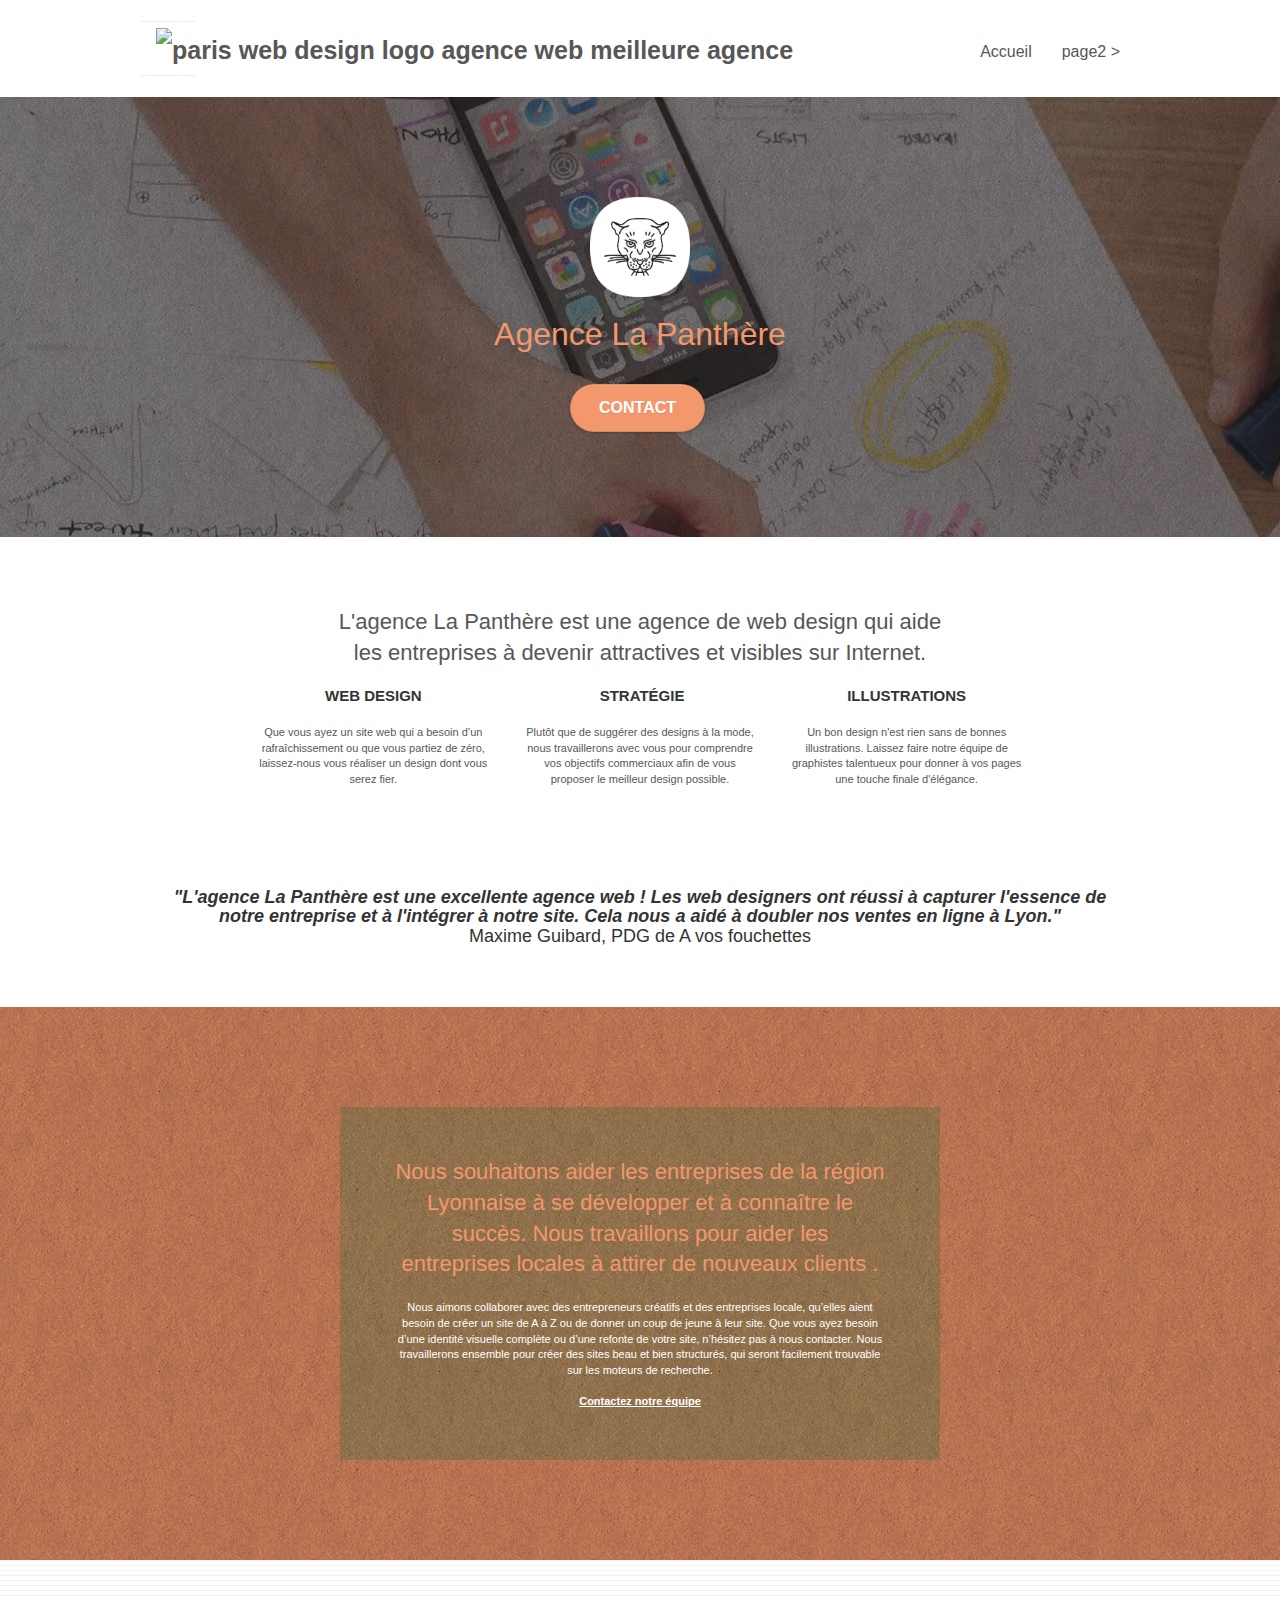
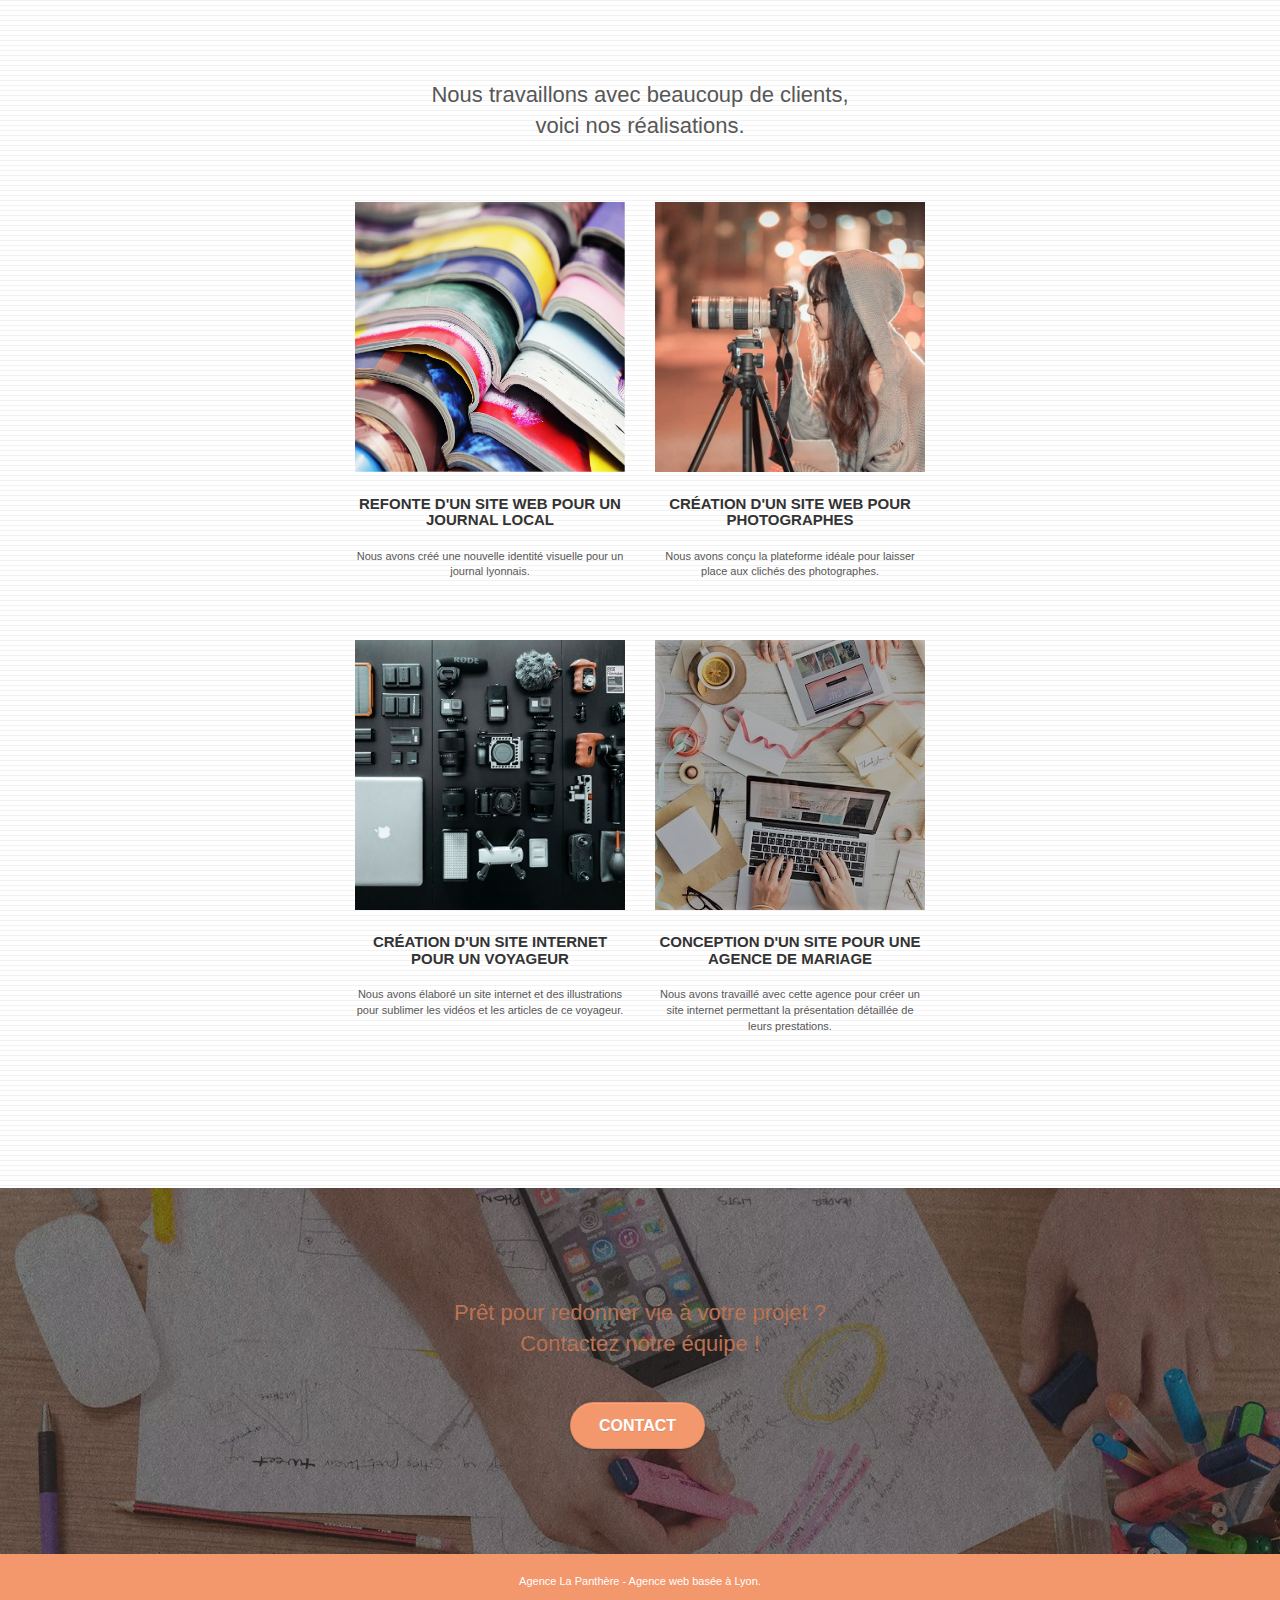
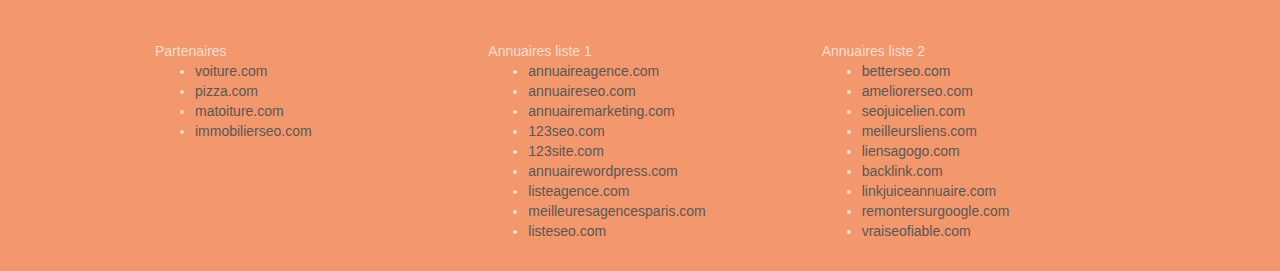
==== commit 87820243: "rename images + Eliminate render-blocking resources for bootstrap.jss" ====
--- a/index.html
+++ b/index.html
@@ -5,6 +5,7 @@
     <meta name="keywords" content="seo, google, site web, site internet, agence design paris, agence design, agence design,agence design,agence design,agence design,agence design,agence design,agence design,agence design">
     <meta name="description" content="">
     <meta name="viewport" content="width=device-width, initial-scale=1.0, viewport-fit=cover">
+	<meta name="robots" content="max-image-preview:large" />
     <link rel="shortcut icon" href="favicon.ico">
     
 	<link rel="stylesheet" type="text/css" href="./css/bootstrap.css">
@@ -17,7 +18,7 @@
 	<script src="./js/bootstrap.js"></script>
 	<script src="./js/blocs.js"></script>
 	<script src="./js/jquery.touchSwipe.js" defer></script>
-	<script src="./js/gmaps.js"></script>
+	<!-- <script src="./js/gmaps.js"></script> -->
 
     <title>La Panthère</title>
 
@@ -165,7 +166,7 @@
 			</div>
 			<div class="row tight-width-whitespace portfolio-row">
 				<div class="col-sm-6">
-					<a href="#" data-lightbox="img_webp/1.webp" data-gallery-id="gallery-1" data-caption="Refonte d'un site web pour un journal local" data-frame="snapshot-lb"><img src="img_webp/1.webp" alt="paris web design logo agence web meilleure agence et refonte site web journal" class="img-responsive portfolio-thumb" /></a>
+					<a href="#" data-lightbox="img_webp/magazines_on_top_of_each_other.webp" data-gallery-id="gallery-1" data-caption="Refonte d'un site web pour un journal local" data-frame="snapshot-lb"><img src="img_webp/magazines_on_top_of_each_other.webp" class="img-responsive portfolio-thumb" alt="paris web design logo agence web meilleure agence et refonte site web journal" /></a>
 					<h3 class="mg-md text-center">
 						Refonte d'un site web pour un journal local
 					</h3>
@@ -174,7 +175,7 @@
 					</p>
 				</div>
 				<div class="col-sm-6">
-					<a href="#" data-lightbox="img_webp/2.webp" data-gallery-id="gallery-1" data-caption="Création d'un site web pour photographes" data-frame="snapshot-lb"><img src="img_webp/2.webp" class="img-responsive portfolio-thumb" alt="paris web design logo agence web meilleure agence, Création d'un site web pour photographes" /></a>
+					<a href="#" data-lightbox="img_webp/photograph_behind_camera_smiling.webp" data-gallery-id="gallery-1" data-caption="Création d'un site web pour photographes" data-frame="snapshot-lb"><img src="img_webp/photograph_behind_camera_smiling.webp" class="img-responsive portfolio-thumb" alt="paris web design logo agence web meilleure agence, Création d'un site web pour photographes" /></a>
 					<h3 class="mg-md text-center">
 						Création d'un site web pour photographes
 					</h3>
@@ -185,7 +186,7 @@
 			</div>
 			<div class="row tight-width-whitespace portfolio-row">
 				<div class="col-sm-6">
-					<a href="#" data-lightbox="img_webp/3.webp" data-gallery-id="gallery-1" data-caption="Création d'un site internet pour un voyageur" data-frame="snapshot-lb"><img src="img_webp/3.webp" class="img-responsive portfolio-thumb" alt="paris web design logo agence web meilleure agence, Création d'un site web pour voyageur"/></a>
+					<a href="#" data-lightbox="img_webp/camera_equipement_for_outdoor_shoots.webp" data-gallery-id="gallery-1" data-caption="Création d'un site internet pour un voyageur" data-frame="snapshot-lb"><img src="img_webp/camera_equipement_for_outdoor_shoots.webp" class="img-responsive portfolio-thumb" alt="paris web design logo agence web meilleure agence, Création d'un site web pour voyageur"/></a>
 					<h3 class="mg-md text-center">
 						Création d'un site internet pour un voyageur
 					</h3>
@@ -194,7 +195,7 @@
 					</p>
 				</div>
 				<div class="col-sm-6">
-					<a href="#" data-lightbox="img_webp/4.webp" data-gallery-id="gallery-1" data-caption="Conception d'un site pour une agence de mariage" data-frame="snapshot-lb"><img src="img_webp/4.webp" class="img-responsive portfolio-thumb" alt="paris web design logo agence web meilleure agence, Création d'un site web pour agence de mariage" /></a>
+					<a href="#" data-lightbox="img_webp/working_on_internet_on_desktop_and_tablet.webp" data-gallery-id="gallery-1" data-caption="Conception d'un site pour une agence de mariage" data-frame="snapshot-lb"><img src="img_webp/working_on_internet_on_desktop_and_tablet.webp" class="img-responsive portfolio-thumb" alt="paris web design logo agence web meilleure agence, Création d'un site web pour agence de mariage" /></a>
 					<h3 class="mg-md text-center">
 						Conception d'un site pour une agence de mariage
 					</h3>
